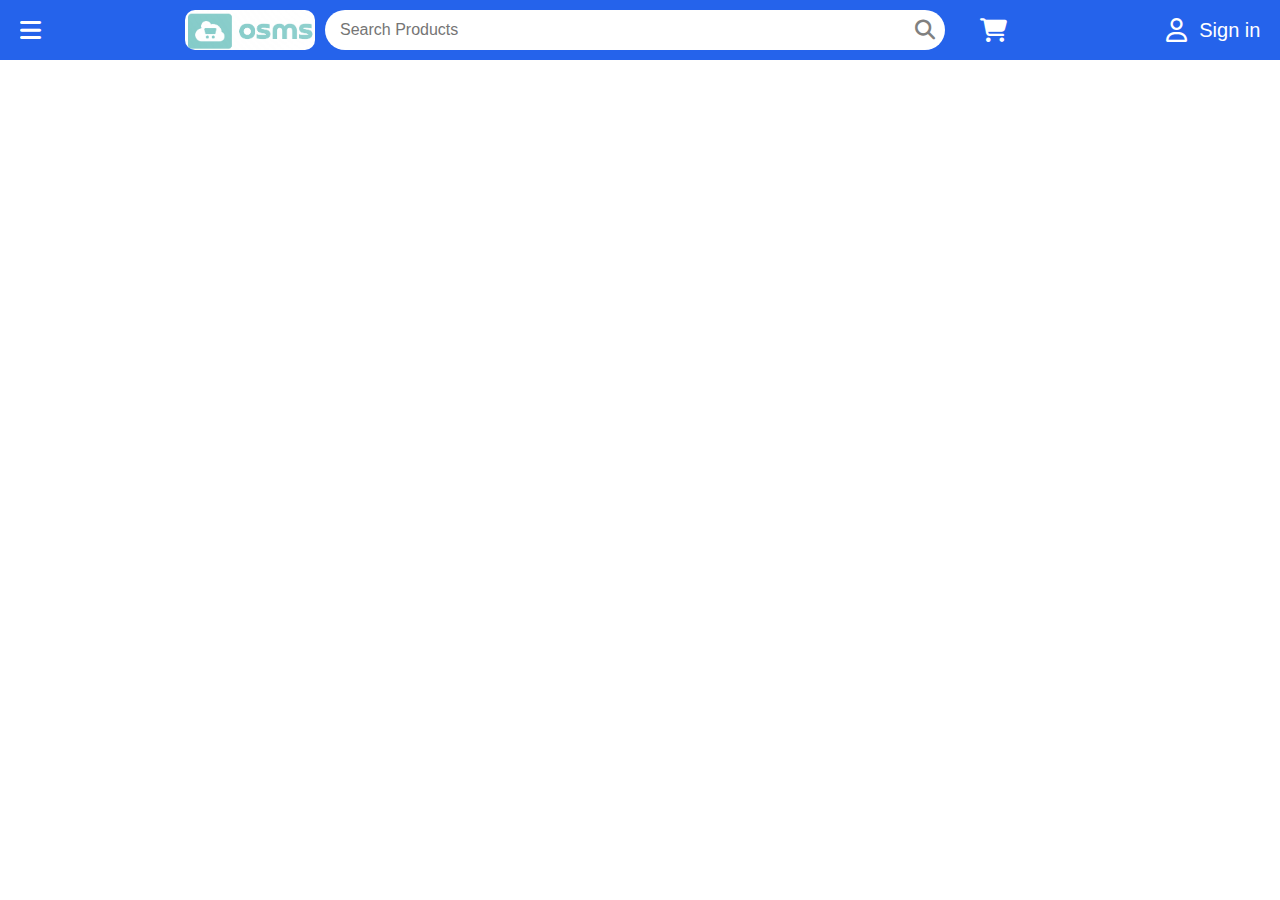
==== pages/Product.html @ b5b6c828 "Initial commit" ====
<!DOCTYPE html>
<html lang="en">
<head>
    <meta charset="UTF-8">
    <meta name="viewport" content="width=device-width, initial-scale=1.0">
    <link rel="stylesheet" href="../styles/navbar.css">
    <link rel="stylesheet" href="../styles/sidebar.css">
    <link rel="stylesheet" href="https://cdnjs.cloudflare.com/ajax/libs/font-awesome/6.7.2/css/all.min.css" integrity="sha512-Evv84Mr4kqVGRNSgIGL/F/aIDqQb7xQ2vcrdIwxfjThSH8CSR7PBEakCr51Ck+w+/U6swU2Im1vVX0SVk9ABhg==" crossorigin="anonymous" referrerpolicy="no-referrer">
    <title>Online Store Management System</title>
</head>
<body>
    <header>
        <div class="navbar"></div>
        <div class="sidebar"></div>
    </header>
</body>
<script src="../app.js"></script>
</html>
---- styles/navbar.css ----
*{
    margin: 0;
    font-family: Arial, Helvetica, sans-serif;
    border:border-box;
}
.Navbar {
    height: 60px;
    width: 100%;
    background-color:#2563EB;
    color: white;
    display: flex;
    align-items: center;
    justify-content:space-evenly;
    padding: 0 10px;
    position: fixed;
    z-index: 100;
}
.logo
{
    background-image: url(../images/image.png);
    background-size: cover;
    justify-content: space-evenly;
    align-items: center;
    height: 30px;
    width: 120px;
    padding: 5px;
    margin-right: 5px;
    cursor: pointer;
    border-radius: 10px;
}
.all{
    margin-right: auto;
    margin-left: 10px;
    cursor: pointer;
    
}
.all i {
    font-size: 24px; 
}
.border
{
    border: 2px solid transparent;
}
.border:hover{
    border: 2px solid white;
    border-radius: 40px;
}
.nav-search {
    padding: 5px; 
    width: 620px; 
    height: 30px; 
    background-color: #2563EB;
    display: flex; 
    justify-content: space-evenly;
    align-items: center; 
    position: relative;
}

.search-input {
    width: 100%; 
    height: 100%; 
    padding:5px 20px 5px 15px;
    border: none;
    border-radius: 40px; 
    font-size: 16px;
}

.search-logo i
{
    position: absolute;
    right: 15px; 
    top: 50%;
    transform: translateY(-50%); 
    color: grey;
    font-size: 20px;
    cursor: pointer;
}
.cart{
    margin-left: 30px;
    cursor: pointer;
}
.cart i{
    /* padding:  5px; */
    font-size: 24px; 
}
.account{
    margin-left: auto;
    width: 120px; 
    height: 35px; 
    display: flex;
    font-size: 20px;
    align-items: center;
    justify-content: space-evenly;
    cursor: pointer;
    margin-right: 15px;
}
.account p{
    padding: 10px;
}
.account i{
    font-size: 24px;
    margin-left: 10px;
}
---- styles/sidebar.css ----
*{
    margin: 0;
    font-family: Arial, Helvetica, sans-serif;
    border:border-box;
    padding: 0;
}
.Sidebar
{
    height: 100vh;
    box-shadow:0 0 0 10000px rgba(0,0,0,.50);
    width: 280px;
    background-color: #F9FAFB;
    top: 0;
    padding: 5px;
    position: fixed;
    color: #2563EB;
    z-index: 1000;
}
.Sidebar .all i{
    font-size: 24px;
    margin-top: 12px;
    margin-bottom: auto;
    margin-right: auto;
    margin-left: 5px;
}
.Sidebar .all{
    display: inline-block;
}
.Category{
    margin-top: 30px;
    margin-left: 25px;
}
.Popular
{
    margin-top: 25px;
    margin-left: 25px;
}
.Account
{
    margin-top: 25px;
    margin-left: 25px;
}
.FAQs
{
    margin-top: 25px;
    margin-left: 25px;
}
ul li{
    margin-top: 5px;
    margin-right: auto;
    list-style: none;
    font-size: 18px;
}
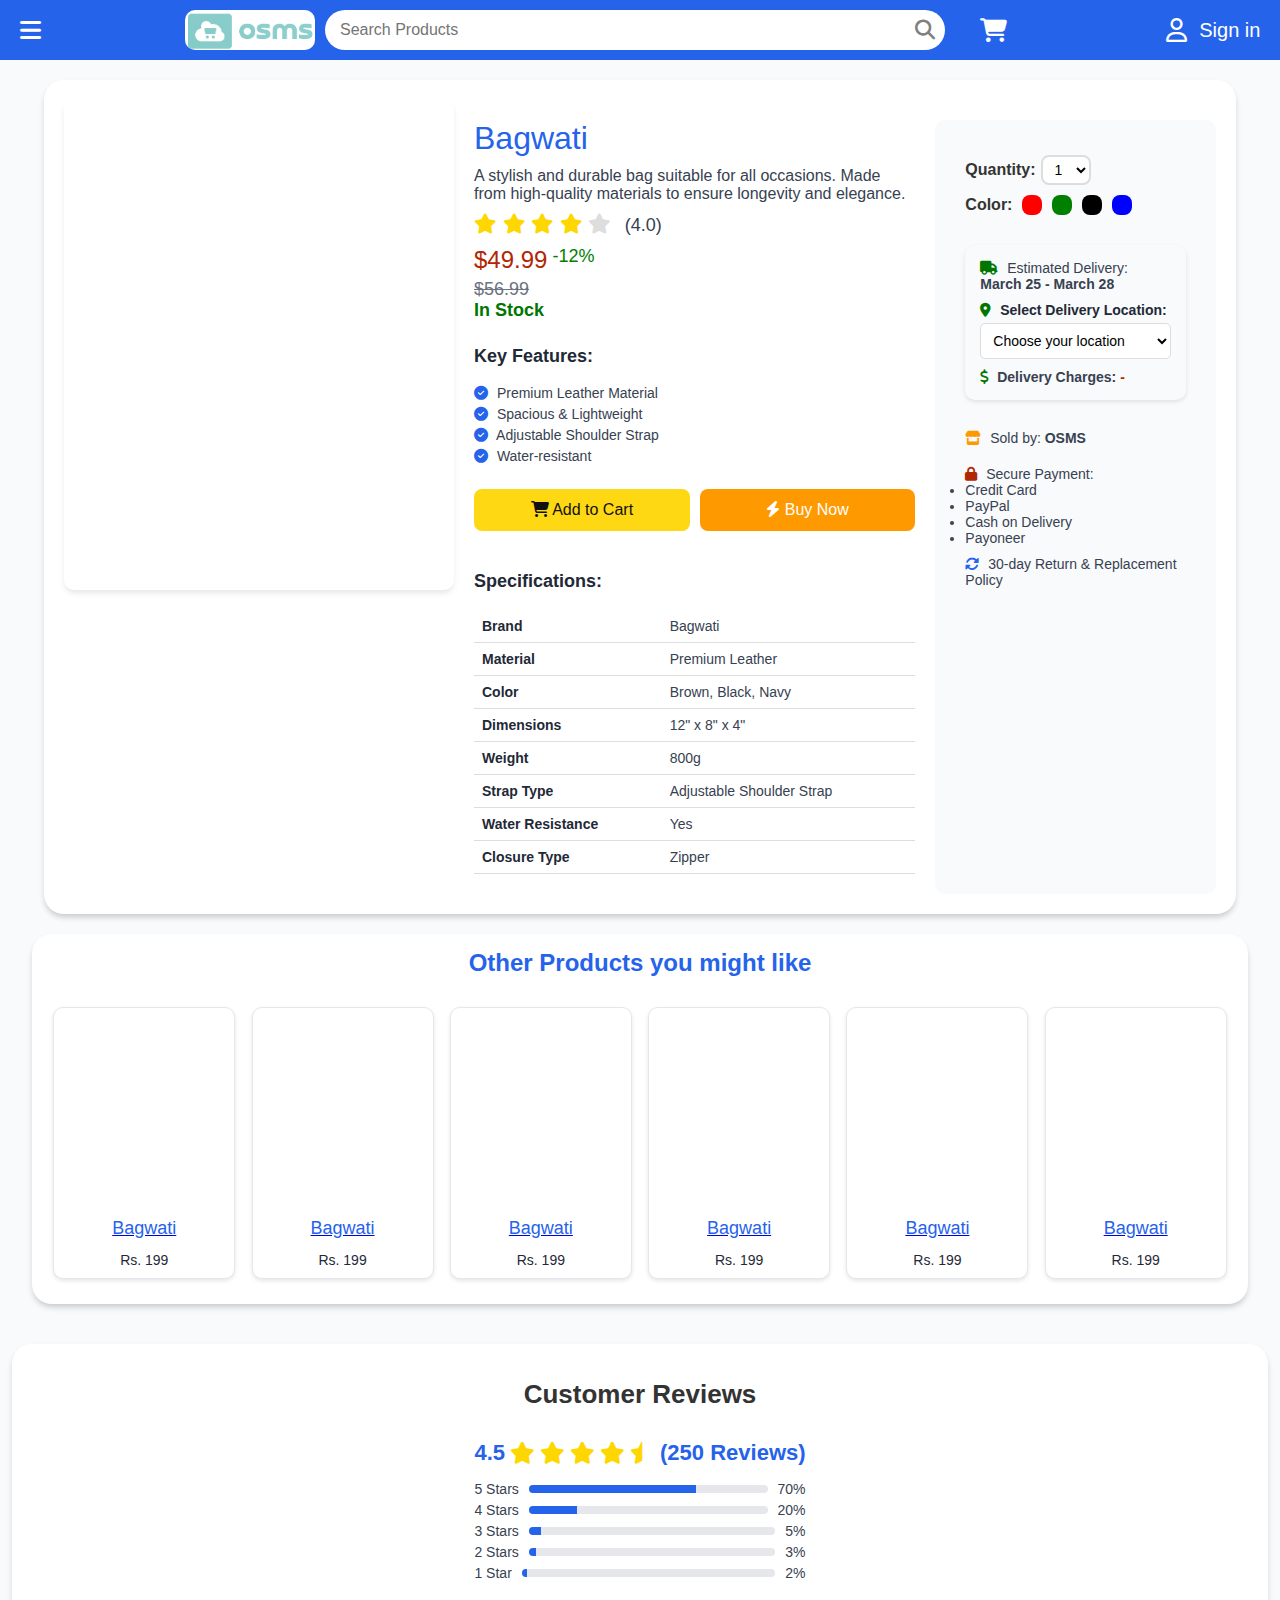
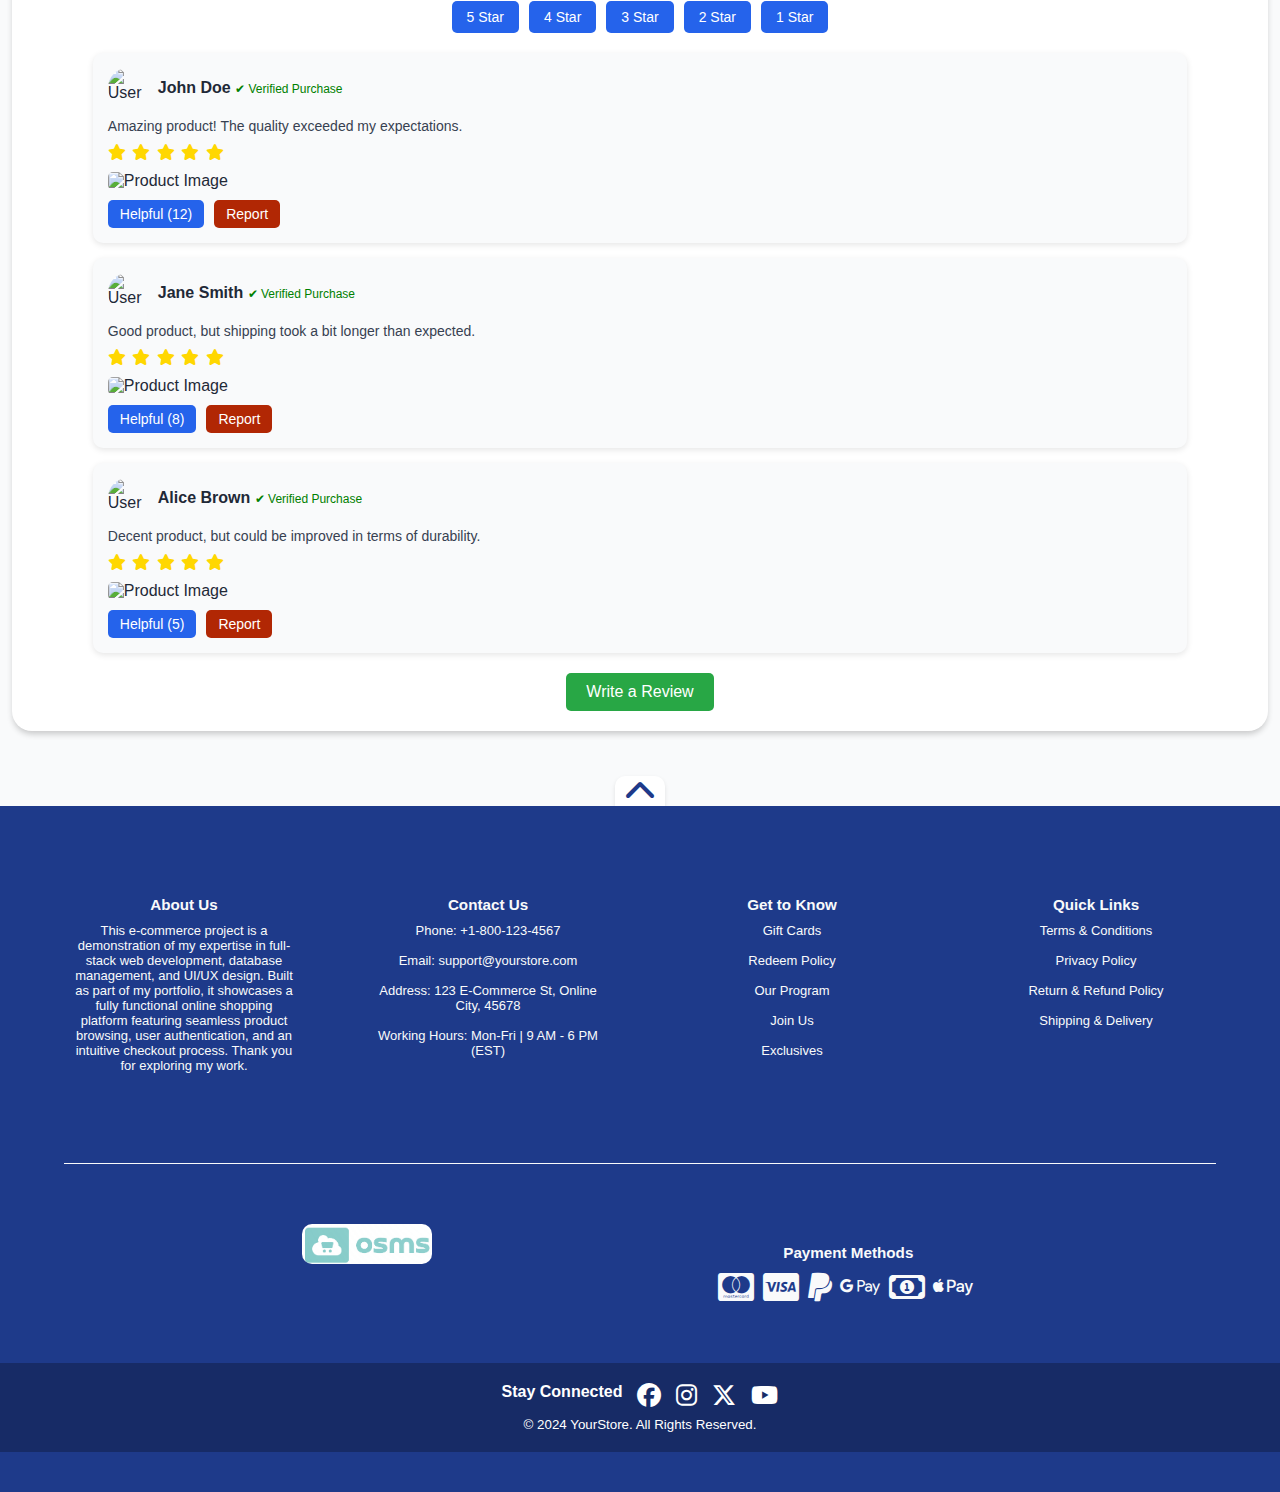
==== commit 0d74e99f: "Saved local changes before pulling" ====
--- a/pages/Product.html
+++ b/pages/Product.html
@@ -5,7 +5,9 @@
     <meta name="viewport" content="width=device-width, initial-scale=1.0">
     <link rel="stylesheet" href="../styles/navbar.css">
     <link rel="stylesheet" href="../styles/sidebar.css">
+    <link rel="stylesheet" href="../styles/footer.css">
     <link rel="stylesheet" href="https://cdnjs.cloudflare.com/ajax/libs/font-awesome/6.7.2/css/all.min.css" integrity="sha512-Evv84Mr4kqVGRNSgIGL/F/aIDqQb7xQ2vcrdIwxfjThSH8CSR7PBEakCr51Ck+w+/U6swU2Im1vVX0SVk9ABhg==" crossorigin="anonymous" referrerpolicy="no-referrer">
+    <link rel="stylesheet" href="../styles/product.css">
     <title>Online Store Management System</title>
 </head>
 <body>
@@ -13,6 +15,312 @@
         <div class="navbar"></div>
         <div class="sidebar"></div>
     </header>
+    <main>
+        <section class="container2">
+            <div class="Products-Box">
+                <div class="img-box">
+                    <div class="product-cover"></div>
+                </div>
+                <div class="product-details">
+                    <h1 class="p-title">Bagwati</h1>
+                    <p class="p-description">
+                        A stylish and durable bag suitable for all occasions. Made from high-quality materials to ensure longevity and elegance.
+                    </p>
+            
+                    <!-- Star Rating -->
+                    <div class="rating-product">
+                        <div class="star-rating">
+                            <span class="fa fa-star checked"></span>
+                            <span class="fa fa-star checked"></span>
+                            <span class="fa fa-star checked"></span>
+                            <span class="fa fa-star checked"></span>
+                            <span class="fa fa-star"></span>
+                            <span class="rating-value">(4.0)</span>
+                        </div>                        
+                    </div>
+            
+                    <!-- Price Section -->
+                    <div class="price">
+                        <p class="p-price">$49.99</p>
+                        <p class="price-discount">-12%</p>
+                        <p class="old-price">$56.99</p>
+                    </div>
+                    <div class="availability">In Stock</div>
+            
+                    <!-- Key Features -->
+                    <div class="key-features">
+                        <h3>Key Features:</h3>
+                        <ul>
+                            <li><i class="fas fa-check-circle"></i> Premium Leather Material</li>
+                            <li><i class="fas fa-check-circle"></i> Spacious & Lightweight</li>
+                            <li><i class="fas fa-check-circle"></i> Adjustable Shoulder Strap</li>
+                            <li><i class="fas fa-check-circle"></i> Water-resistant</li>
+                        </ul>
+                    </div>
+                    <!-- Action Buttons -->
+                    <div class="actions">
+                        <button class="add-to-cart"><i class="fas fa-shopping-cart"></i> Add to Cart</button>
+                        <button class="buy-now"><i class="fas fa-bolt"></i> Buy Now</button>
+                    </div>
+                    <!-- Specifications Section -->
+                    <div class="specifications">
+                        <h3>Specifications:</h3>
+                        <table class="specs-table">
+                            <tr>
+                                <td><strong>Brand</strong></td>
+                                <td>Bagwati</td>
+                            </tr>
+                            <tr>
+                                <td><strong>Material</strong></td>
+                                <td>Premium Leather</td>
+                            </tr>
+                            <tr>
+                                <td><strong>Color</strong></td>
+                                <td>Brown, Black, Navy</td>
+                            </tr>
+                            <tr>
+                                <td><strong>Dimensions</strong></td>
+                                <td>12" x 8" x 4"</td>
+                            </tr>
+                            <tr>
+                                <td><strong>Weight</strong></td>
+                                <td>800g</td>
+                            </tr>
+                            <tr>
+                                <td><strong>Strap Type</strong></td>
+                                <td>Adjustable Shoulder Strap</td>
+                            </tr>
+                            <tr>
+                                <td><strong>Water Resistance</strong></td>
+                                <td>Yes</td>
+                            </tr>
+                            <tr>
+                                <td><strong>Closure Type</strong></td>
+                                <td>Zipper</td>
+                            </tr>
+                        </table>
+                    </div>
+                </div>
+                <div class="ship-details">
+                    <span class="quantity">
+                        <label for="qt">Quantity: </label>
+                        <select name="quantity-select" id="qt">
+                            <option value="1">1</option>
+                            <option value="2">2</option>
+                            <option value="3">3</option>
+                            <option value="4">4</option>
+                            <option value="5">5</option>
+                            <option value="6">6</option>
+                            <option value="7">7</option>
+                            <option value="8">8</option>
+                            <option value="9">9</option>
+                            <option value="10">10+</option>
+                        </select>
+                    </span>
+                    <div class="color-picker">
+                        <span>Color:</span>
+                        <button class="color-btn" value="red" style="background-color: red;"></button>
+                        <button class="color-btn" value="green" style="background-color: green;"></button>
+                        <button class="color-btn" value="black" style="background-color: black;"></button>
+                        <button class="color-btn" value="blue" style="background-color: blue;"></button>
+                    </div>
+                     <!-- Delivery Information -->
+                     <div class="delivery-info">
+                        <p><i class="fas fa-truck"></i> Estimated Delivery: <b>March 25 - March 28</b></p>
+                        
+                        <div class="location">
+                            <label for="location-select"><i class="fas fa-map-marker-alt"></i> Select Delivery Location:</label>
+                            <select id="location-select">
+                                <option value="default">Choose your location</option>
+                                <option value="city1">New York</option>
+                                <option value="city2">Los Angeles</option>
+                                <option value="city3">Chicago</option>
+                                <option value="city4">Houston</option>
+                            </select>
+                        </div>
+                    
+                        <div class="charges">
+                            <p><i class="fas fa-dollar-sign"></i> Delivery Charges: <span id="delivery-charge">-</span></p>
+                        </div>
+                    </div>
+                                        
+            
+                    <!-- Seller Information -->
+                    <div class="seller-info">
+                        <p><i class="fas fa-store"></i> Sold by: <b>OSMS</b></p>
+                    </div>
+                                        <!-- Payment Options -->
+                    <div class="payment-options">
+                        <p><i class="fas fa-lock"></i> Secure Payment: 
+                            <li>Credit Card</li> <li> PayPal</li> <li>Cash on Delivery</li> <li>Payoneer</li> </p>
+                    </div>
+            
+                    <!-- Warranty & Returns -->
+                    <div class="warranty">
+                        <p><i class="fas fa-sync-alt"></i> 30-day Return & Replacement Policy</p>
+                    </div>
+                    <div class="de"></div>
+                </div>
+            </div>
+            
+        </section>
+        <section class="container3">
+            <span class="Other-Products">
+                <h2 class="headings">Other Products you might like</h2>
+                <div class="Boxes" id="electronics">
+                    <div class="box-1 box">
+                        <div class="product-img"></div>
+                        <a href="./pages/Product.html"><p class="p-name">Bagwati</p></a>
+                        <p class="price">Rs. 199</p>
+                    </div>
+                    <div class="box-2 box">
+                    <div class="product-img"></div>
+                        <a href="./pages/Product.html"><p class="p-name">Bagwati</p></a>
+                        <p class="price">Rs. 199</p>
+                    </div>
+                    <div class="box-3 box">
+                    <div class="product-img"></div>
+                        <a href="./pages/Product.html"><p class="p-name">Bagwati</p></a>
+                        <p class="price">Rs. 199</p>
+                    </div>
+                    <div class="box-4 box">
+                        <div class="product-img"></div>
+                        <a href="./pages/Product.html"><p class="p-name">Bagwati</p></a>
+                        <p class="price">Rs. 199</p>
+                    </div>
+                    <div class="box-5 box">
+                        <div class="product-img"></div>
+                        <a href="./pages/Product.html"><p class="p-name">Bagwati</p></a>
+                        <p class="price">Rs. 199</p>
+                    </div> 
+                    <div class="box-5 box">
+                        <div class="product-img"></div>
+                        <a href="./pages/Product.html"><p class="p-name">Bagwati</p></a>
+                        <p class="price">Rs. 199</p>
+                    </div> 
+                </div>
+            </span>
+        </section>
+        <section class="review-container">
+            <div class="review-summary">
+                <h2 class="headings">Customer Reviews</h2>
+                <div class="rating-summary">
+                    <div class="overall-rating">
+                        <span class="rating-number">4.5</span>
+                        <span class="fa fa-star checked"></span>
+                        <span class="fa fa-star checked"></span>
+                        <span class="fa fa-star checked"></span>
+                        <span class="fa fa-star checked"></span>
+                        <span class="fa fa-star-half"></span>
+                        <p>(250 Reviews)</p>
+                    </div>
+                    <div class="rating-breakdown">
+                        <div class="rating-bar"><span>5 Stars</span> <div class="bar"><div class="filled" style="width: 70%;"></div></div> <span>70%</span></div>
+                        <div class="rating-bar"><span>4 Stars</span> <div class="bar"><div class="filled" style="width: 20%;"></div></div> <span>20%</span></div>
+                        <div class="rating-bar"><span>3 Stars</span> <div class="bar"><div class="filled" style="width: 5%;"></div></div> <span>5%</span></div>
+                        <div class="rating-bar"><span>2 Stars</span> <div class="bar"><div class="filled" style="width: 3%;"></div></div> <span>3%</span></div>
+                        <div class="rating-bar"><span>1 Star</span> <div class="bar"><div class="filled" style="width: 2%;"></div></div> <span>2%</span></div>
+                    </div>
+                </div>
+            </div>
+        
+            <div class="review-filters">
+                <button class="filter-btn" onclick="filterReviews(5)">5 Star</button>
+                <button class="filter-btn" onclick="filterReviews(4)">4 Star</button>
+                <button class="filter-btn" onclick="filterReviews(3)">3 Star</button>
+                <button class="filter-btn" onclick="filterReviews(2)">2 Star</button>
+                <button class="filter-btn" onclick="filterReviews(1)">1 Star</button>
+            </div>
+        
+            <div class="reviews" id="reviews-list">
+                <div class="review" data-rating="5">
+                    <div class="review-header">
+                        <img src="../images/user1.jpg" alt="User" class="user-avatar">
+                        <div>
+                            <span class="review-author">John Doe</span>
+                            <span class="verified">✔ Verified Purchase</span>
+                        </div>
+                    </div>
+                    <p class="review-text">Amazing product! The quality exceeded my expectations.</p>
+                    <div class="review-rating">
+                        <span class="fa fa-star checked"></span>
+                        <span class="fa fa-star checked"></span>
+                        <span class="fa fa-star checked"></span>
+                        <span class="fa fa-star checked"></span>
+                        <span class="fa fa-star checked"></span>
+                    </div>
+                    <div class="review-images">
+                        <img src="../images/review1.jpg" alt="Product Image">
+                    </div>
+                    <div class="review-actions">
+                        <button onclick="markHelpful(this)">Helpful (12)</button>
+                        <button onclick="reportReview()">Report</button>
+                    </div>
+                </div>
+                <div class="review" data-rating="4">
+                    <div class="review-header">
+                        <img src="../images/user2.jpg" alt="User" class="user-avatar">
+                        <div>
+                            <span class="review-author">Jane Smith</span>
+                            <span class="verified">✔ Verified Purchase</span>
+                        </div>
+                    </div>
+                    <p class="review-text">Good product, but shipping took a bit longer than expected.</p>
+                    <div class="review-rating">
+                        <span class="fa fa-star checked"></span>
+                        <span class="fa fa-star checked"></span>
+                        <span class="fa fa-star checked"></span>
+                        <span class="fa fa-star checked"></span>
+                        <span class="fa fa-star"></span>
+                    </div>
+                    <div class="review-images">
+                        <img src="../images/review2.jpg" alt="Product Image">
+                    </div>
+                    <div class="review-actions">
+                        <button onclick="markHelpful(this)">Helpful (8)</button>
+                        <button onclick="reportReview()">Report</button>
+                    </div>
+                </div>
+            
+                <div class="review" data-rating="3">
+                    <div class="review-header">
+                        <img src="../images/user3.jpg" alt="User" class="user-avatar">
+                        <div>
+                            <span class="review-author">Alice Brown</span>
+                            <span class="verified">✔ Verified Purchase</span>
+                        </div>
+                    </div>
+                    <p class="review-text">Decent product, but could be improved in terms of durability.</p>
+                    <div class="review-rating">
+                        <span class="fa fa-star checked"></span>
+                        <span class="fa fa-star checked"></span>
+                        <span class="fa fa-star checked"></span>
+                        <span class="fa fa-star"></span>
+                        <span class="fa fa-star"></span>
+                    </div>
+                    <div class="review-images">
+                        <img src="../images/review3.jpg" alt="Product Image">
+                    </div>
+                    <div class="review-actions">
+                        <button onclick="markHelpful(this)">Helpful (5)</button>
+                        <button onclick="reportReview()">Report</button>
+                    </div>
+                </div>
+                <div class="write-comment-btn">
+                    <button onclick="openCommentForm()">Write a Review</button>
+                </div>
+                
+            </div>
+        </section>
+    </main>
+    <footer>
+        <span class="Up" id="scrollUp">
+        <i class="fa-solid fa-chevron-up"></i>
+        </span>
+        <div class="Foot-container">
+
+        </div>
+    </footer>  
 </body>
 <script src="../app.js"></script>
-</html>+</html>
--- a/styles/navbar.css
+++ b/styles/navbar.css
@@ -43,7 +43,7 @@
 }
 .border:hover{
     border: 2px solid white;
-    border-radius: 40px;
+    border-radius: 8px;
 }
 .nav-search {
     padding: 5px; 
@@ -100,4 +100,93 @@
 .account i{
     font-size: 24px;
     margin-left: 10px;
-}+}
+
+@media screen and (max-width: 768px) {
+    .Navbar {
+         /* Better spacing for mobile */
+        padding: 5px;
+        width: 100vw; /* Ensures it stays within the screen */
+        overflow: hidden; /* Prevents overflow issues */
+        align-content: center;
+        align-items: center;
+        flex-wrap: nowrap;
+    }
+    .border:hover{
+        border: 2px solid transparent;
+        border-radius: 40px;
+    }
+    .logo {
+        width: 40px; /* Smaller logo for mobile */
+        height: 25px;
+        margin-right: 5px;
+        margin-left: 15px;
+    }
+
+    .all {
+        margin-left: 5px;
+        margin-right: 5px;
+    }
+
+    .all i {
+        font-size: 20px; /* Smaller icon for mobile */
+    }
+
+    .nav-search {
+         /* Adjust search bar width */
+        margin: 5px;
+        padding: 5px;
+    }
+
+    .search-input {
+        font-size: 14px; /* Smaller font size for mobile */
+    }
+
+    .cart {
+        margin-left: 10px;
+    }
+
+    .cart i {
+        font-size: 20px; /* Smaller cart icon for mobile */
+    }
+
+    .account {
+        width: auto; /* Allow account container to shrink */
+        margin-right: 20px;
+        display: flex;
+        /* align-items: center;
+        justify-content: center; */
+    }
+
+    .account p {
+        display: none; /* Hide account text on mobile */
+    }
+
+    .account i {
+        font-size: 20px; /* Smaller account icon for mobile */
+        margin-left: 0;
+    }
+}
+@media screen and (max-width: 480px) {
+    .Navbar {
+        padding: 0 5px;
+    }
+
+    .nav-search {
+        width: 52%; /* Further adjust search bar width */
+    }
+
+    .navbar .logo {
+        width:25px;
+        height: 20px;
+    }
+
+    .cart i,
+    .account i {
+        font-size: 20px;
+    }
+
+    .all i {
+        font-size: 20px;
+    }
+}
--- a/styles/sidebar.css
+++ b/styles/sidebar.css
@@ -50,4 +50,38 @@
     margin-right: auto;
     list-style: none;
     font-size: 18px;
-}+}
+/* Responsive Design for Mobile Screens */
+@media screen and (max-width: 768px) {
+    /* Adjust Sidebar for smaller screens */
+    .Sidebar {
+        width: 240px;  /* Reduce width of Sidebar */
+        position: fixed;
+        top: 0;
+        left: 0;
+        height: 100vh;
+        box-shadow:0 0 0 10000px rgba(0,0,0,.50);
+        z-index: 1000;
+    }
+
+    .Sidebar .all i {
+        font-size: 20px;  /* Reduce icon size */
+    }
+
+    .Sidebar .all {
+        display: inline-block;
+    }
+
+    .Category,
+    .Popular,
+    .Account,
+    .FAQs {
+        margin-left: 15px;  /* Reduce margin for mobile */
+        margin-top: 15px;  /* Adjust top margin */
+    }
+
+    ul li {
+        font-size: 16px;  /* Reduce font size */
+        margin-top: 10px;  /* Adjust margin */
+    }
+}
--- a/styles/footer.css
+++ b/styles/footer.css
@@ -0,0 +1,168 @@
+footer {
+    margin-top: 25px;
+    justify-content: end;
+    display: flex;
+    flex-direction: column;
+    width: 100%;
+    color: #FFFFFF;
+    font-family: Arial, sans-serif;
+}
+
+.Up {
+    align-self: center;
+    height: 30px;
+    width: 50px;
+    justify-content: center;
+    display: flex;
+    background-color: #FFFFFF;
+    box-shadow: 0 2px 4px rgba(0, 0, 0, 0.1);
+    border-top-left-radius: 10px;
+    border-top-right-radius: 10px;
+    cursor: pointer;
+}
+
+.Up:hover {
+    box-shadow: 0 4px 8px rgba(0, 0, 0, 0.2);
+}
+
+.Up i {
+    color: #1E3A8A;
+    font-size: xx-large;
+}
+
+.Foot-container {
+    background-color: #1E3A8A;
+    height: auto;
+    width: 100%;
+    padding: 20px 0;
+}
+
+h3 {
+    padding-bottom: 10px;
+}
+
+.panel-1, .panel-2 {
+    display: flex;
+    justify-content: space-evenly;
+    flex-wrap: wrap;
+    text-align: center;
+    color: #F9FAFB;
+    font-size: small;
+    padding: 20px;
+}
+
+.About, .quick, .contact, .GTK {
+    display: flex;
+    flex-direction: column;
+    width: 220px;
+    padding: 30px;
+}
+
+.quick a, .contact span, .contact span a, .GTK a {
+    margin-bottom: 15px;
+    color: #F9FAFB;
+    text-decoration: none;
+}
+
+.foot-line {
+    border-top: 1px solid #F9FAFB;
+    margin: 40px auto;
+    width: 90%;
+}
+
+.pay-method
+{
+    margin-top: 20px;
+    justify-content: space-evenly;
+}
+.pay-method i
+{
+    font-size: xx-large;
+    padding-right: 5px;
+}
+
+.panel-3 {
+    margin-top: 40px;
+    background-color: #172B66;
+    padding: 20px 10px;
+    text-align: center;
+}
+
+.handles {
+    display: flex;
+    justify-content: center;
+    gap: 15px;
+    margin-bottom: 10px;
+}
+
+.handles i {
+    font-size: x-large;
+}
+
+.panel-3 p {
+    font-size: smaller;
+    text-align: center;
+}
+
+/* Responsive Design */
+@media (max-width: 1024px) {
+    .panel-1, .panel-2 {
+        flex-direction: column;
+        align-items: center;
+    }
+    
+    .About, .quick, .contact, .GTK {
+        width: 90%;
+        text-align: center;
+    }
+    
+    .foot-line {
+        width: 80%;
+    }
+}
+
+@media (max-width: 768px) {
+    .panel-1, .panel-2 {
+        flex-direction: column;
+    }
+
+    .About, .quick, .contact, .GTK {
+        width: 100%;
+        padding: 15px;
+    }
+
+    .foot-line {
+        width: 90%;
+    }
+}
+
+@media (max-width: 480px) {
+    .panel-1, .panel-2 {
+        flex-direction: column;
+        align-items: center;
+    }
+
+    .About, .quick, .contact, .GTK {
+        width: 100%;
+        padding: 10px;
+    }
+
+    .foot-line {
+        width: 90%;
+    }
+
+    .handles {
+        flex-wrap: wrap;
+        gap: 10px;
+    }
+
+    .panel-3 p {
+        font-size: 12px;
+        text-align: center;
+    }
+    .logo
+    {
+        height: 30px;
+    width: 120px;
+    }
+}
--- a/styles/product.css
+++ b/styles/product.css
@@ -0,0 +1,655 @@
+* {
+    margin: 0;
+    font-family: Arial, Helvetica, sans-serif;
+    border: border-box;
+    padding: 0;
+}
+
+body {
+    background-color: #F9FAFB; /* Light gray background */
+    display: flex;
+    flex-direction: column;
+    min-height: 100vh;
+    color: #1F2937; /* Dark gray text for readability */
+}
+
+.container2 {
+    margin-top: 80px;
+    display: flex;
+    flex-direction: column;
+    justify-content: center;
+    align-items: center;
+}
+.Products-Box {
+    min-height: 80vh;
+    width: 90%;
+    background-color: #FFFFFF; /* White background for product boxes */
+    color: #1F2937; /* Dark gray text */
+    border-radius: 20px;
+    box-shadow: 0 4px 6px -1px rgba(0, 0, 0, 0.2);
+    display: flex;
+    padding: 20px;
+}
+/* Key Features */
+.key-features {
+    margin-top: 15px;
+}
+
+.key-features h3 {
+    font-size: 18px;
+    color: #1F2937;
+    margin-bottom: 8px;
+}
+
+.key-features ul {
+    list-style: none;
+    padding-left: 0;
+}
+
+.key-features li {
+    font-size: 14px;
+    color: #374151;
+    margin-bottom: 5px;
+}
+
+.key-features li i {
+    color: #2563EB;
+    margin-right: 5px;
+}
+
+/* Delivery Information */
+/* Delivery Information */
+.delivery-info {
+    font-size: 14px;
+    color: #374151;
+    margin-top: 30px;
+    background-color: #F9FAFB;
+    padding: 15px;
+    border-radius: 10px;
+    box-shadow: 0 2px 4px rgba(0, 0, 0, 0.1);
+}
+
+.delivery-info i {
+    color: #007600;
+    margin-right: 5px;
+}
+
+.location {
+    margin-top: 10px;
+}
+
+.location label {
+    font-size: 14px;
+    font-weight: bold;
+    color: #1F2937;
+}
+
+#location-select {
+    margin-top: 5px;
+    width: 100%;
+    padding: 8px;
+    border: 1px solid #ddd;
+    border-radius: 5px;
+    font-size: 14px;
+    cursor: pointer;
+    background-color: #ffffff;
+}
+
+#location-select:hover {
+    border-color: #2563EB;
+}
+
+.charges {
+    margin-top: 10px;
+    font-size: 14px;
+    font-weight: bold;
+}
+
+#delivery-charge {
+    color: #B12704;
+    font-weight: bold;
+}
+
+
+/* Seller Information */
+.seller-info {
+    font-size: 14px;
+    color: #374151;
+    margin-top: 30px;
+}
+
+.seller-info i {
+    color: #FF9900;
+    margin-right: 5px;
+}
+
+/* Payment Options */
+.payment-options {
+    font-size: 14px;
+    color: #374151;
+    margin-top: 20px;
+}
+
+.payment-options i {
+    color: #B12704;
+    margin-right: 5px;
+}
+
+/* Warranty & Returns */
+.warranty {
+    font-size: 14px;
+    color: #374151;
+    margin-top: 10px;
+}
+
+.warranty i {
+    color: #2563EB;
+    margin-right: 5px;
+}
+
+/* Updated Product Box Layout */
+.Products-Box {
+    min-height: 85vh;
+    display: flex;
+    padding: 20px;
+    flex-wrap: wrap;
+    justify-content: space-between;
+}
+
+/* Image Container */
+.img-box {
+    display: flex;
+    align-items: center;
+    justify-content: center;
+    padding: 20px;
+    height: 450px;
+    width: 350px;
+    border-radius: 10px;
+    box-shadow: 0 4px 6px -1px rgba(0, 0, 0, 0.1);
+}
+
+.product-cover {
+    width: 100%;
+    height: 100%;
+    background-image: url("https://fakestoreapi.com/img/81fPKd-2AYL._AC_SL1500_.jpg");
+    background-size: cover;
+    background-repeat: no-repeat;
+    background-position: center;
+}
+
+/* Product Details */
+.product-details {
+    flex: 2;
+    display: flex;
+    flex-direction: column;
+    padding: 20px;
+}
+
+/* Product Name */
+.p-title {
+    font-size: 32px;
+    color: #2563EB;
+    margin-bottom: 10px;
+    font-weight: 400;
+    word-break: break-word;
+    word-wrap: break-word;
+    overflow-wrap: break-word;
+}
+
+/* Product Description */
+.p-description {
+    font-size: 16px;
+    color: #374151;
+    margin-bottom: 10px;
+}
+.star-rating {
+    font-size: 20px;
+    margin-bottom: 10px;
+}
+
+.star-rating .fa {
+    color: #ddd;
+}
+
+.star-rating .checked {
+    color: #FFD700; /* Gold color for filled stars */
+}
+
+.rating-value {
+    font-size: 18px;
+    margin-left: 8px;
+    color: #374151;
+}
+
+/* Product Price */
+.price {
+    display: flex;
+    flex-wrap: wrap; /* Allows elements to wrap to the next line */
+    /* align-items: center; */
+}
+
+.p-price {
+    font-size: 24px;
+    font-weight: 400;
+    color: #B12704;
+    margin-right: 5px; /* Adds spacing between price and discount */
+}
+
+.price-discount {
+    font-size: 18px;
+    font-weight: 400;
+    color: #008000; /* Green color for discount */
+}
+
+.old-price {
+    font-size: 18px;
+    color: #6b7280; /* Gray color */
+    text-decoration: line-through; /* Strikethrough for old price */
+    width: 100%; /* Moves it to the next line */
+    margin-top: 5px; /* Adds spacing */
+}
+/* Availability */
+.availability {
+    font-size: 18px;
+    font-weight: bold;
+    color: #007600;
+    margin-bottom: 10px;
+}
+
+/* Action Buttons */
+.actions {
+    display: flex;
+    gap: 10px;
+    margin-bottom: 20px;
+    margin-top: 20px;
+}
+
+.add-to-cart,
+.buy-now {
+    flex: 1;
+    padding: 12px;
+    font-size: 16px;
+    border: none;
+    border-radius: 8px;
+    cursor: pointer;
+    transition: background 0.3s ease-in-out;
+}
+
+.add-to-cart {
+    background-color: #FFD814;
+    color: #111;
+}
+
+.add-to-cart:hover {
+    background-color: #F7CA00;
+}
+
+.buy-now {
+    background-color: #FF9900;
+    color: white;
+}
+
+.buy-now:hover {
+    background-color: #E68A00;
+}
+
+/* Specifications Section */
+.specifications {
+    margin-top: 20px;
+}
+
+.specifications h3 {
+    font-size: 18px;
+    color: #1F2937;
+    margin-bottom: 8px;
+}
+
+.specs-table {
+    width: 100%;
+    border-collapse: collapse;
+    font-size: 14px;
+    color: #374151;
+}
+
+.specs-table td {
+    padding: 8px;
+    border-bottom: 1px solid #ddd;
+}
+
+.specs-table td:first-child {
+    font-weight: bold;
+    color: #1F2937;
+}
+
+/* Shipping Information */
+.ship-details {
+    font-size: 14px;
+    color: #374151;
+    margin-top: 20px;
+    display: flex;
+    flex-direction: column;
+    flex: 1;
+    background-color: #F9FAFB;
+    padding: 30px;
+    flex-wrap: wrap;
+    border-radius: 10px;
+    height:auto;
+}
+
+.shipping-info i {
+    margin-right: 5px;
+}
+.quantity {
+    display: flex;
+    align-items: center;
+    font-size: 16px;
+    font-weight: bold;
+    color: #333;
+    margin-top: 5px;
+}
+
+.quantity select {
+    padding: 4px 8px;
+    border: 2px solid #ddd;
+    border-radius: 8px;
+    font-size: 14px;
+    height: 30px;
+    width: 50px;
+    cursor: pointer;
+    outline: none;
+    margin-left: 5px;
+    background-color: white;
+}
+
+.quantity select:hover {
+    border-color: #ff9900;
+}
+.color-picker {
+    display: flex;
+    align-items: center;
+    gap: 10px;
+    font-size: 16px;
+    font-weight: bold;
+    color: #333;
+    margin-top: 10px;
+}
+
+.color-btn {
+    width: 20px;
+    height: 20px;
+    border: 2px solid transparent;
+    border-radius: 40%;
+    cursor: pointer;
+    outline: none;
+    transition: 0.3s;
+}
+
+.color-btn:hover {
+    border: 2px solid #555;
+}
+
+.color-btn:focus {
+    border: 2px solid #ff9900;
+}
+.container3 {
+    margin-top: 20px;
+    display: flex;
+    justify-content: center;
+    align-items: center;
+}
+.headings {
+    padding: 15px;
+    justify-content: space-evenly;
+    position: relative;
+    display: flex;
+    color: #2563EB; /* Primary blue for headings */
+}
+.Other-Products{
+    width: 95%;
+    margin-bottom: 20px;
+    background-color: #FFFFFF; /* White background for product boxes */
+    color: #1F2937; /* Dark gray text */
+    border-radius: 20px;
+    box-shadow: 0 4px 6px -1px rgba(0, 0, 0, 0.2); /* Subtle shadow */
+}
+.Boxes {
+    display: flex;
+    justify-content: space-evenly;
+    margin-top: 10px;
+    padding: 5px;
+    margin-bottom: 20px;
+}
+
+.box {
+    display: flex;
+    flex-direction: column;
+    align-items: center;
+    justify-content: center;
+    padding: 10px;
+    height: 250px;
+    width: 160px;
+    background-color: #FFFFFF;
+    border: 1px solid #E5E7EB;
+    border-radius: 10px;
+    box-shadow: 0 2px 4px rgba(0, 0, 0, 0.1);
+    transition: transform 0.2s ease, box-shadow 0.2s ease;
+    overflow: hidden;
+    text-align: left;
+}
+.product-img {
+    width: 100%;
+    height: 200px;
+    background-image: url("https://fakestoreapi.com/img/81fPKd-2AYL._AC_SL1500_.jpg");
+    background-size: contain;
+    background-repeat: no-repeat;
+    background-position: center;
+    /* object-fit: cover; */
+}
+.p-name {
+    margin-top: auto;
+    font-size: 18px;
+    color: #2563EB;
+}
+.price
+{
+    margin-top: auto;
+    font-size: 14px;
+    color: #1F2937;
+}
+.review-container {
+    background-color: #FFFFFF;
+    padding: 20px;
+    border-radius: 20px;
+    box-shadow: 0 4px 6px -1px rgba(0, 0, 0, 0.2);
+    width: 95%;
+    display: flex;
+    margin: 20px auto;
+    flex-direction: column;
+    justify-content: center;
+    align-items: center;
+}
+
+.review-summary h2 {
+    font-size: 26px;
+    margin-bottom: 15px;
+    text-align: center;
+    color: #333;
+}
+
+.rating-summary {
+    display: flex;
+    flex-direction: column;
+    align-items: center;
+}
+
+.overall-rating {
+    display: flex;
+    align-items: center;
+    font-size: 22px;
+    font-weight: bold;
+    color: #2563EB;
+    gap: 5px;
+}
+
+.overall-rating .fa {
+    color: #FFD700;
+}
+
+.rating-breakdown {
+    width: 100%;
+    margin-top: 15px;
+}
+
+.rating-bar {
+    display: flex;
+    align-items: center;
+    justify-content: space-between;
+    font-size: 14px;
+    margin-bottom: 5px;
+    color: #374151;
+}
+
+.bar {
+    flex: 1;
+    height: 8px;
+    background-color: #E5E7EB;
+    margin: 0 10px;
+    border-radius: 5px;
+    overflow: hidden;
+}
+
+.filled {
+    height: 100%;
+    background-color: #2563EB;
+}
+
+.review-filters {
+    display: flex;
+    justify-content: center;
+    flex-wrap: wrap;
+    gap: 10px;
+    margin-top: 15px;
+}
+
+.filter-btn {
+    padding: 8px 15px;
+    font-size: 14px;
+    border: none;
+    background-color: #2563EB;
+    color: white;
+    border-radius: 5px;
+    cursor: pointer;
+    transition: background 0.3s ease;
+}
+
+.filter-btn:hover {
+    background-color: #1E40AF;
+}
+
+.reviews {
+    margin-top: 20px;
+    width: 90%;
+}
+
+.review {
+    background-color: #F9FAFB;
+    padding: 15px;
+    border-radius: 10px;
+    box-shadow: 0 2px 6px rgba(0, 0, 0, 0.1);
+    margin-bottom: 15px;
+}
+
+.review-header {
+    display: flex;
+    align-items: center;
+    gap: 10px;
+    margin-bottom: 10px;
+}
+
+.user-avatar {
+    width: 40px;
+    height: 40px;
+    border-radius: 50%;
+}
+
+.review-author {
+    font-weight: bold;
+    color: #1F2937;
+}
+
+.verified {
+    font-size: 12px;
+    color: #008000;
+}
+
+.review-text {
+    font-size: 14px;
+    color: #374151;
+    margin-bottom: 10px;
+}
+
+.review-rating .fa {
+    color: #FFD700;
+    margin-right: 2px;
+}
+
+.review-images img {
+    width: 100px;
+    border-radius: 5px;
+    margin-top: 10px;
+}
+
+.review-actions {
+    margin-top: 10px;
+    display: flex;
+    gap: 10px;
+}
+
+.review-actions button {
+    padding: 6px 12px;
+    font-size: 14px;
+    border: none;
+    border-radius: 5px;
+    cursor: pointer;
+    transition: background 0.3s ease;
+}
+
+.review-actions button:first-child {
+    background-color: #2563EB;
+    color: white;
+}
+
+.review-actions button:first-child:hover {
+    background-color: #1E40AF;
+}
+
+.review-actions button:last-child {
+    background-color: #B12704;
+    color: white;
+}
+
+.review-actions button:last-child:hover {
+    background-color: #7D0A02;
+}
+
+/* Write a Comment Button */
+.write-comment-btn {
+    display: flex;
+    justify-content: center;
+    margin-top: 20px;
+}
+
+.write-comment-btn button {
+    padding: 10px 20px;
+    font-size: 16px;
+    background-color: #28a745;
+    color: white;
+    border: none;
+    border-radius: 5px;
+    cursor: pointer;
+    transition: background 0.3s ease;
+}
+
+.write-comment-btn button:hover {
+    background-color: #218838;
+}
